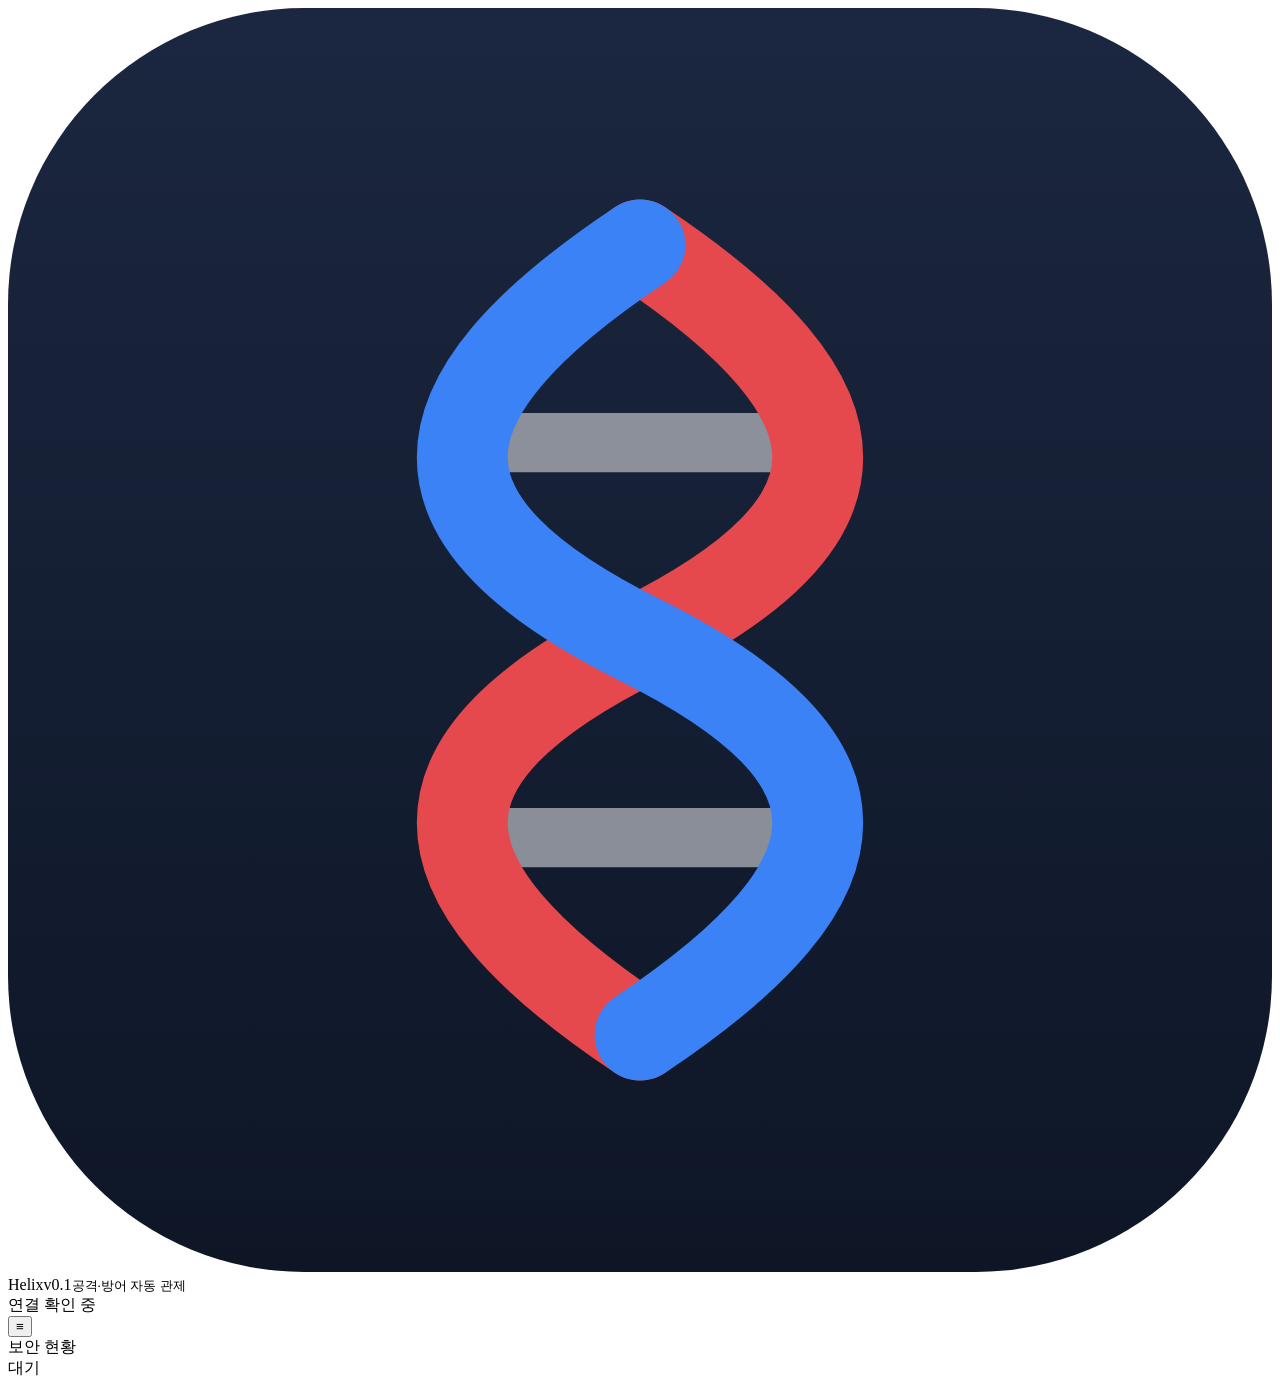
==== orchestrator/dashboard/static/index.html @ 940997bd "feat(dashboard): 이중나선 로고·파비콘 + 판정 워딩 전문화 - 브랜드 마크를 이중나선(공격 빨강·방어 파랑 두 가닥, 흰 가로대) SVG 로고로 교체,   같은 마크" ====
<!doctype html>
<html lang="ko">
<head>
  <meta charset="utf-8">
  <meta name="viewport" content="width=device-width, initial-scale=1">
  <title>Helix</title>
  <link rel="icon" type="image/svg+xml" href="/static/favicon.svg">
  <link rel="stylesheet" href="/static/app.css">
</head>
<body>
  <div class="app">
    <aside class="sidebar" id="sidebar">
      <div class="brand">
        <svg class="brand-mark" viewBox="0 0 32 32" fill="none" role="img" aria-label="Helix">
          <defs><linearGradient id="hxbg2" x1="0" y1="0" x2="0" y2="32" gradientUnits="userSpaceOnUse"><stop stop-color="#1b2740"/><stop offset="1" stop-color="#0e1626"/></linearGradient></defs>
          <rect width="32" height="32" rx="7.5" fill="url(#hxbg2)"/>
          <line x1="11.2" y1="11" x2="20.8" y2="11" stroke="#fff" stroke-opacity="0.5" stroke-width="1.5" stroke-linecap="round"/>
          <line x1="11.2" y1="21" x2="20.8" y2="21" stroke="#fff" stroke-opacity="0.5" stroke-width="1.5" stroke-linecap="round"/>
          <path d="M16 6C22 10 22 13 16 16C10 19 10 22 16 26" stroke="#e5484d" stroke-width="2.3" stroke-linecap="round"/>
          <path d="M16 6C10 10 10 13 16 16C22 19 22 22 16 26" stroke="#3b82f6" stroke-width="2.3" stroke-linecap="round"/>
        </svg>
        <span class="brand-text"><span class="brand-name">Helix<span class="brand-tag">v0.1</span></span><small>공격·방어 자동 관제</small></span>
      </div>
      <nav class="nav" id="nav" aria-label="주 메뉴"></nav>
      <div class="sidebar-foot">
        <span class="mono" id="conn-dot"></span>
        <span id="conn-text" class="mono">연결 확인 중</span>
      </div>
    </aside>

    <main class="main">
      <header class="topbar" id="topbar">
        <button class="nav-toggle" id="nav-toggle" aria-label="메뉴" aria-expanded="false">≡</button>
        <div class="topbar-title" id="page-title">보안 현황</div>
        <div class="topbar-status" id="run-status">
          <span class="run-pill" id="run-pill"><span class="run-dot"></span><span id="run-pill-text">대기</span></span>
        </div>
      </header>
      <div class="view" id="view"></div>
    </main>
  </div>

  <script src="/static/app.js"></script>
</body>
</html>
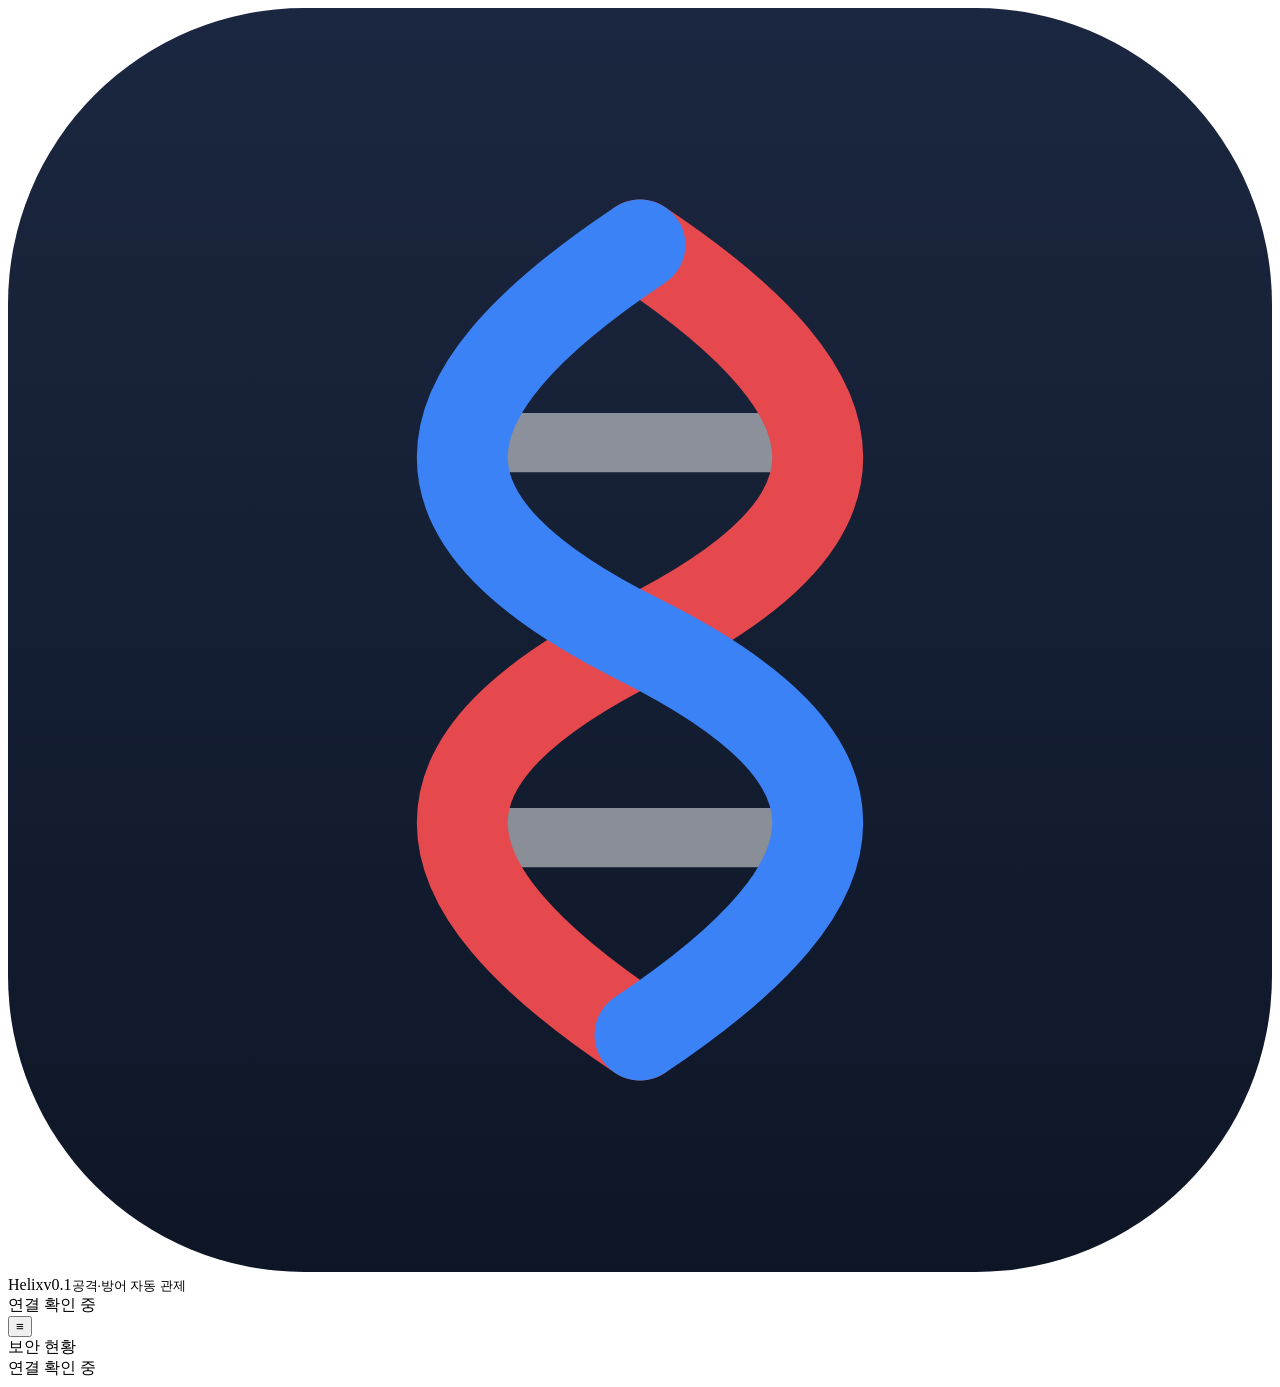
==== commit d19c8022: "dashboard: 상단 상태바 · 공격 저널 탭 · 그래프 상태표기 수정 · 실행별 로그 분리 실행별 분리(현재 실행만 표시) - fresh 시작 시 지난 실행 로그를 지우지 않" ====
--- a/orchestrator/dashboard/static/index.html
+++ b/orchestrator/dashboard/static/index.html
@@ -32,9 +32,7 @@
       <header class="topbar" id="topbar">
         <button class="nav-toggle" id="nav-toggle" aria-label="메뉴" aria-expanded="false">≡</button>
         <div class="topbar-title" id="page-title">보안 현황</div>
-        <div class="topbar-status" id="run-status">
-          <span class="run-pill" id="run-pill"><span class="run-dot"></span><span id="run-pill-text">대기</span></span>
-        </div>
+        <div class="topbar-status" id="run-status"><div class="sbar"><span class="sbar-state"><span class="sbar-dot"></span>연결 확인 중</span></div></div>
       </header>
       <div class="view" id="view"></div>
     </main>
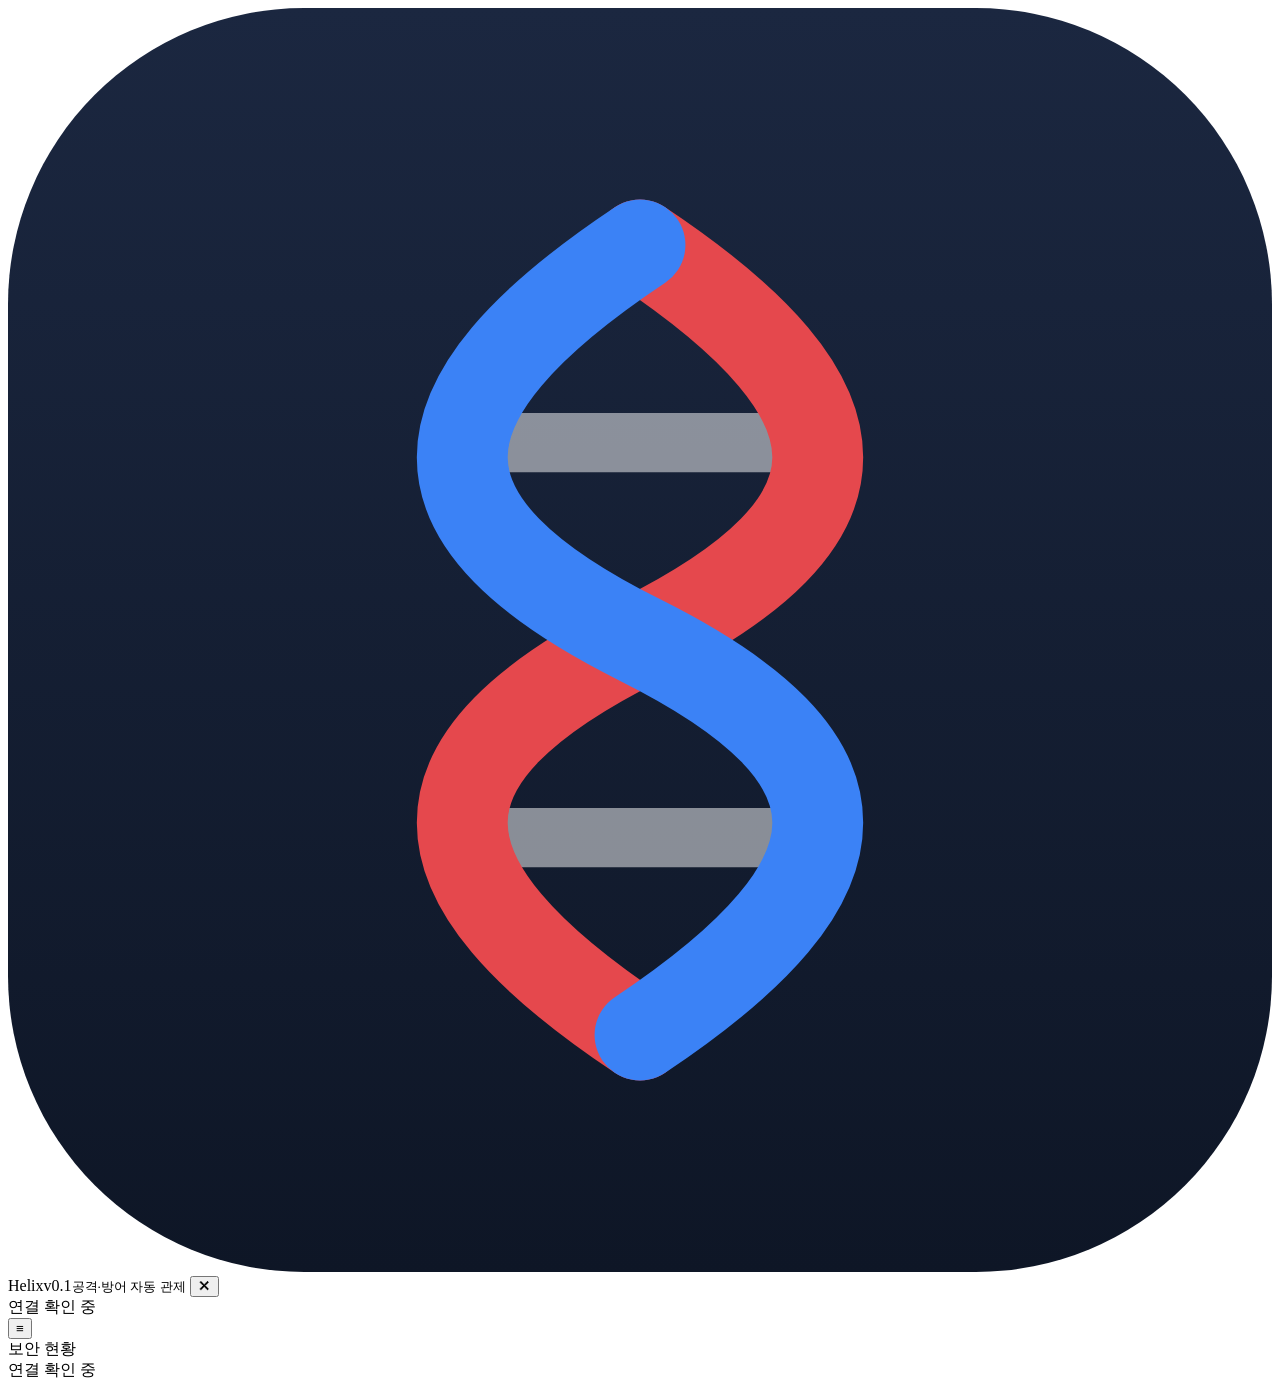
==== commit 5cd7d442: "대시보드: 공격 저널 경로 버그 수정(의도 외 원인) · 로그 회차 분리 · 사이드바 닫기 공격 저널 '의도 외' 범벅의 진짜 원인 - 스트리머가 attack_journal.jso" ====
--- a/orchestrator/dashboard/static/index.html
+++ b/orchestrator/dashboard/static/index.html
@@ -20,6 +20,7 @@
           <path d="M16 6C10 10 10 13 16 16C22 19 22 22 16 26" stroke="#3b82f6" stroke-width="2.3" stroke-linecap="round"/>
         </svg>
         <span class="brand-text"><span class="brand-name">Helix<span class="brand-tag">v0.1</span></span><small>공격·방어 자동 관제</small></span>
+        <button class="sidebar-close" id="sidebar-close" aria-label="메뉴 닫기">✕</button>
       </div>
       <nav class="nav" id="nav" aria-label="주 메뉴"></nav>
       <div class="sidebar-foot">
@@ -27,6 +28,7 @@
         <span id="conn-text" class="mono">연결 확인 중</span>
       </div>
     </aside>
+    <div class="sidebar-backdrop" id="sidebar-backdrop"></div>
 
     <main class="main">
       <header class="topbar" id="topbar">
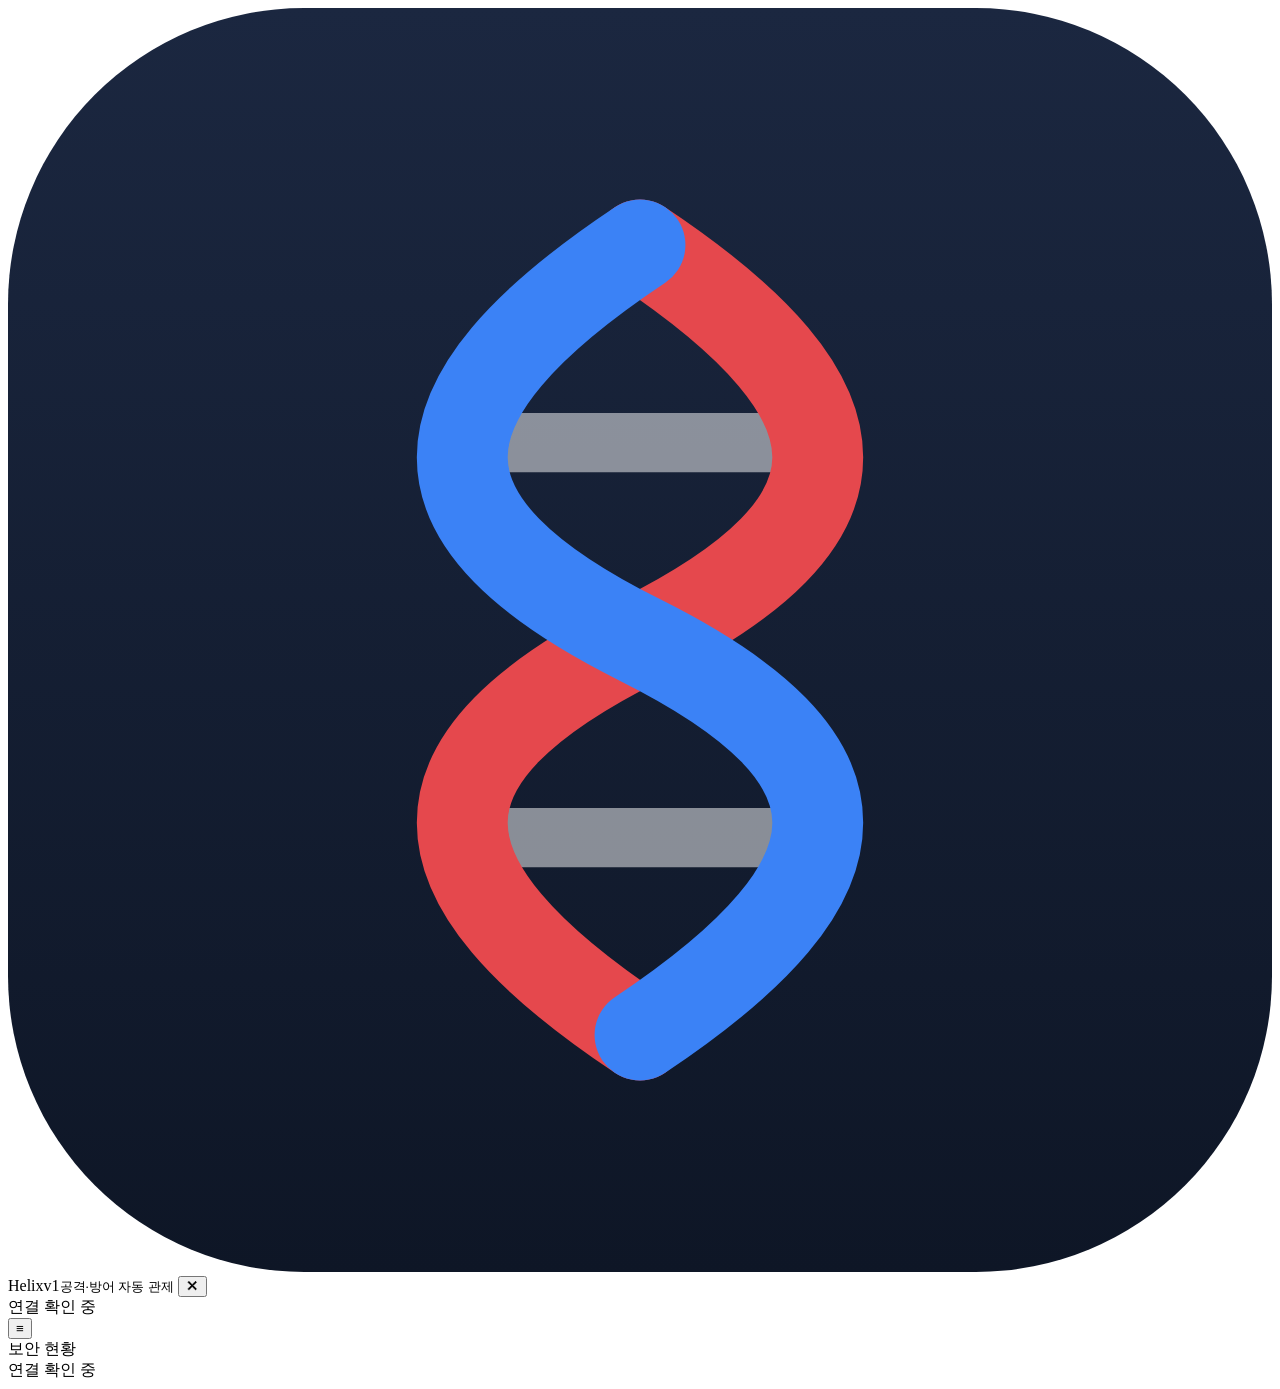
==== commit 2b2ca18c: "feat(dashboard): 좌상단 빌드 버전 표시 + 서버 불일치(재시작 필요) 경고 패치할 때마다 버전을 올려 '지금 보는 대시보드가 최신 코드인지'를 한눈에 확인한다. 특히" ====
--- a/orchestrator/dashboard/static/index.html
+++ b/orchestrator/dashboard/static/index.html
@@ -19,7 +19,7 @@
           <path d="M16 6C22 10 22 13 16 16C10 19 10 22 16 26" stroke="#e5484d" stroke-width="2.3" stroke-linecap="round"/>
           <path d="M16 6C10 10 10 13 16 16C22 19 22 22 16 26" stroke="#3b82f6" stroke-width="2.3" stroke-linecap="round"/>
         </svg>
-        <span class="brand-text"><span class="brand-name">Helix<span class="brand-tag">v0.1</span></span><small>공격·방어 자동 관제</small></span>
+        <span class="brand-text"><span class="brand-name">Helix<span class="brand-tag" id="build-tag" title="빌드 버전">v1</span></span><small>공격·방어 자동 관제</small></span>
         <button class="sidebar-close" id="sidebar-close" aria-label="메뉴 닫기">✕</button>
       </div>
       <nav class="nav" id="nav" aria-label="주 메뉴"></nav>
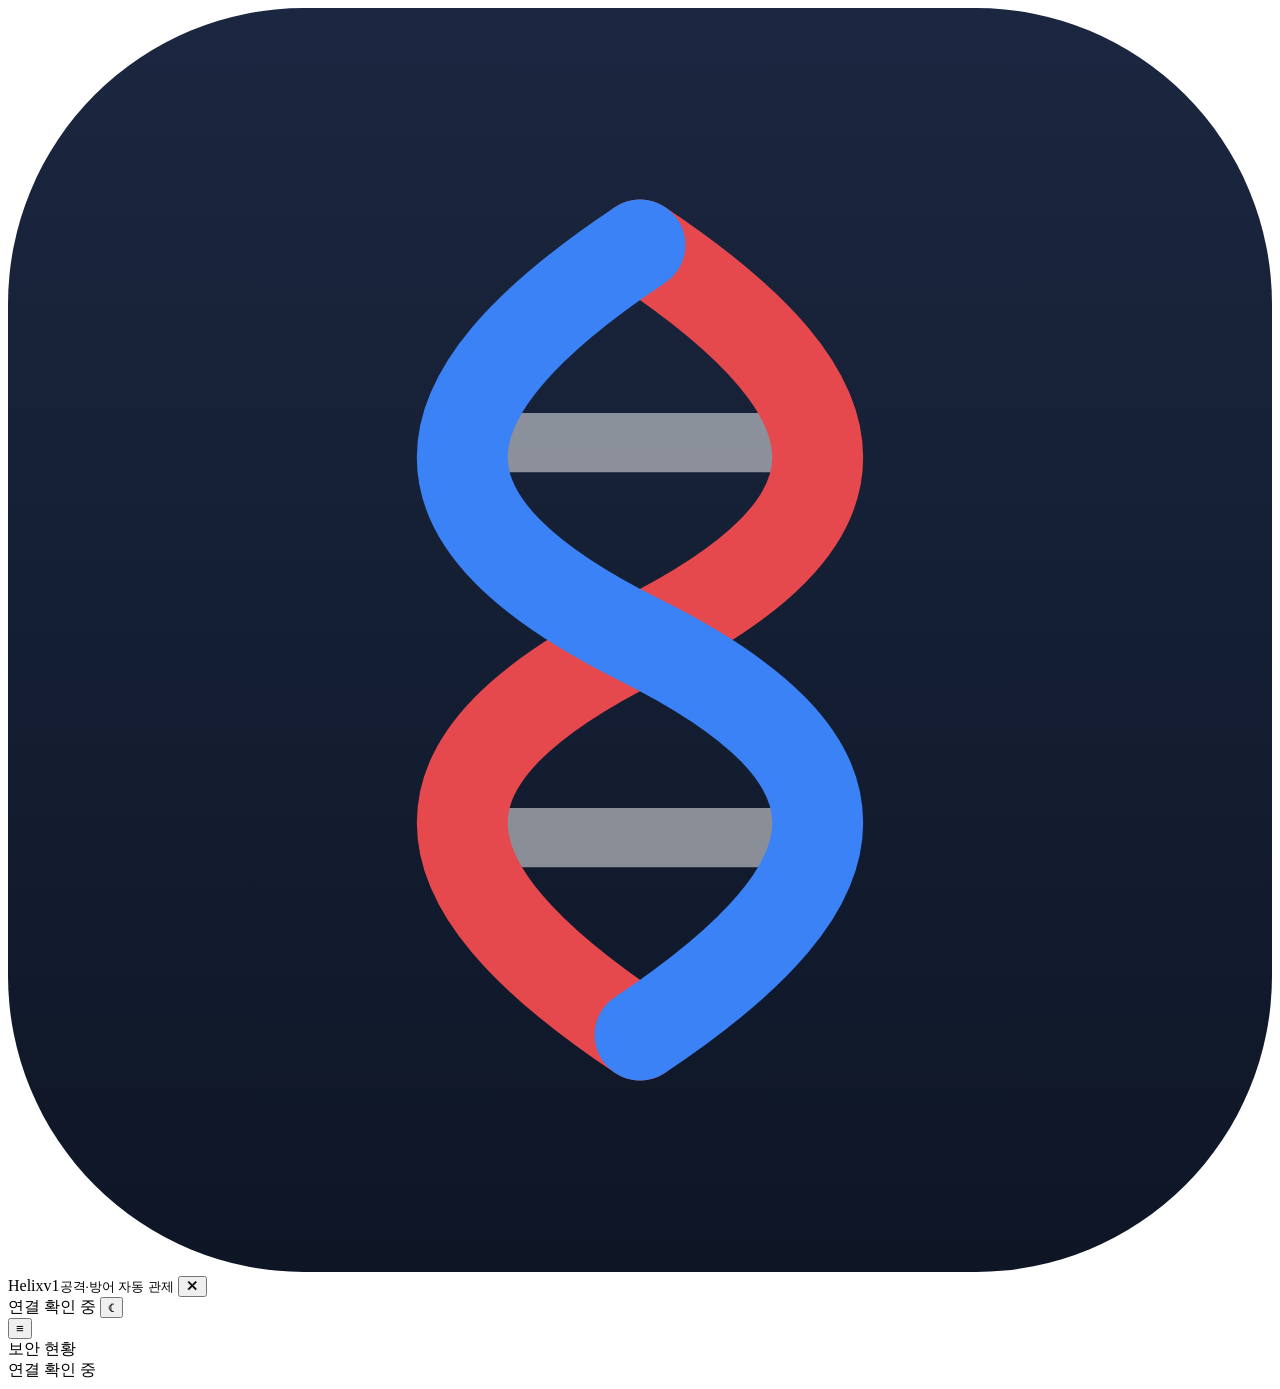
==== commit 59a7b71e: "feat(dashboard): 수동 다크모드 토글 추가 (v19) 사이드바 하단에 ☾/☀ 토글 버튼 — localStorage 저장으로 재접속 시 유지. CSS 변수 기반 다크 팔" ====
--- a/orchestrator/dashboard/static/index.html
+++ b/orchestrator/dashboard/static/index.html
@@ -6,6 +6,7 @@
   <title>Helix</title>
   <link rel="icon" type="image/svg+xml" href="/static/favicon.svg">
   <link rel="stylesheet" href="/static/app.css">
+  <script>if(localStorage.getItem("helix-dark")==="1")document.documentElement.classList.add("dark")</script>
 </head>
 <body>
   <div class="app">
@@ -26,6 +27,7 @@
       <div class="sidebar-foot">
         <span class="mono" id="conn-dot"></span>
         <span id="conn-text" class="mono">연결 확인 중</span>
+        <button class="theme-toggle" id="theme-btn" title="다크모드 전환" aria-label="다크모드 전환">☾</button>
       </div>
     </aside>
     <div class="sidebar-backdrop" id="sidebar-backdrop"></div>
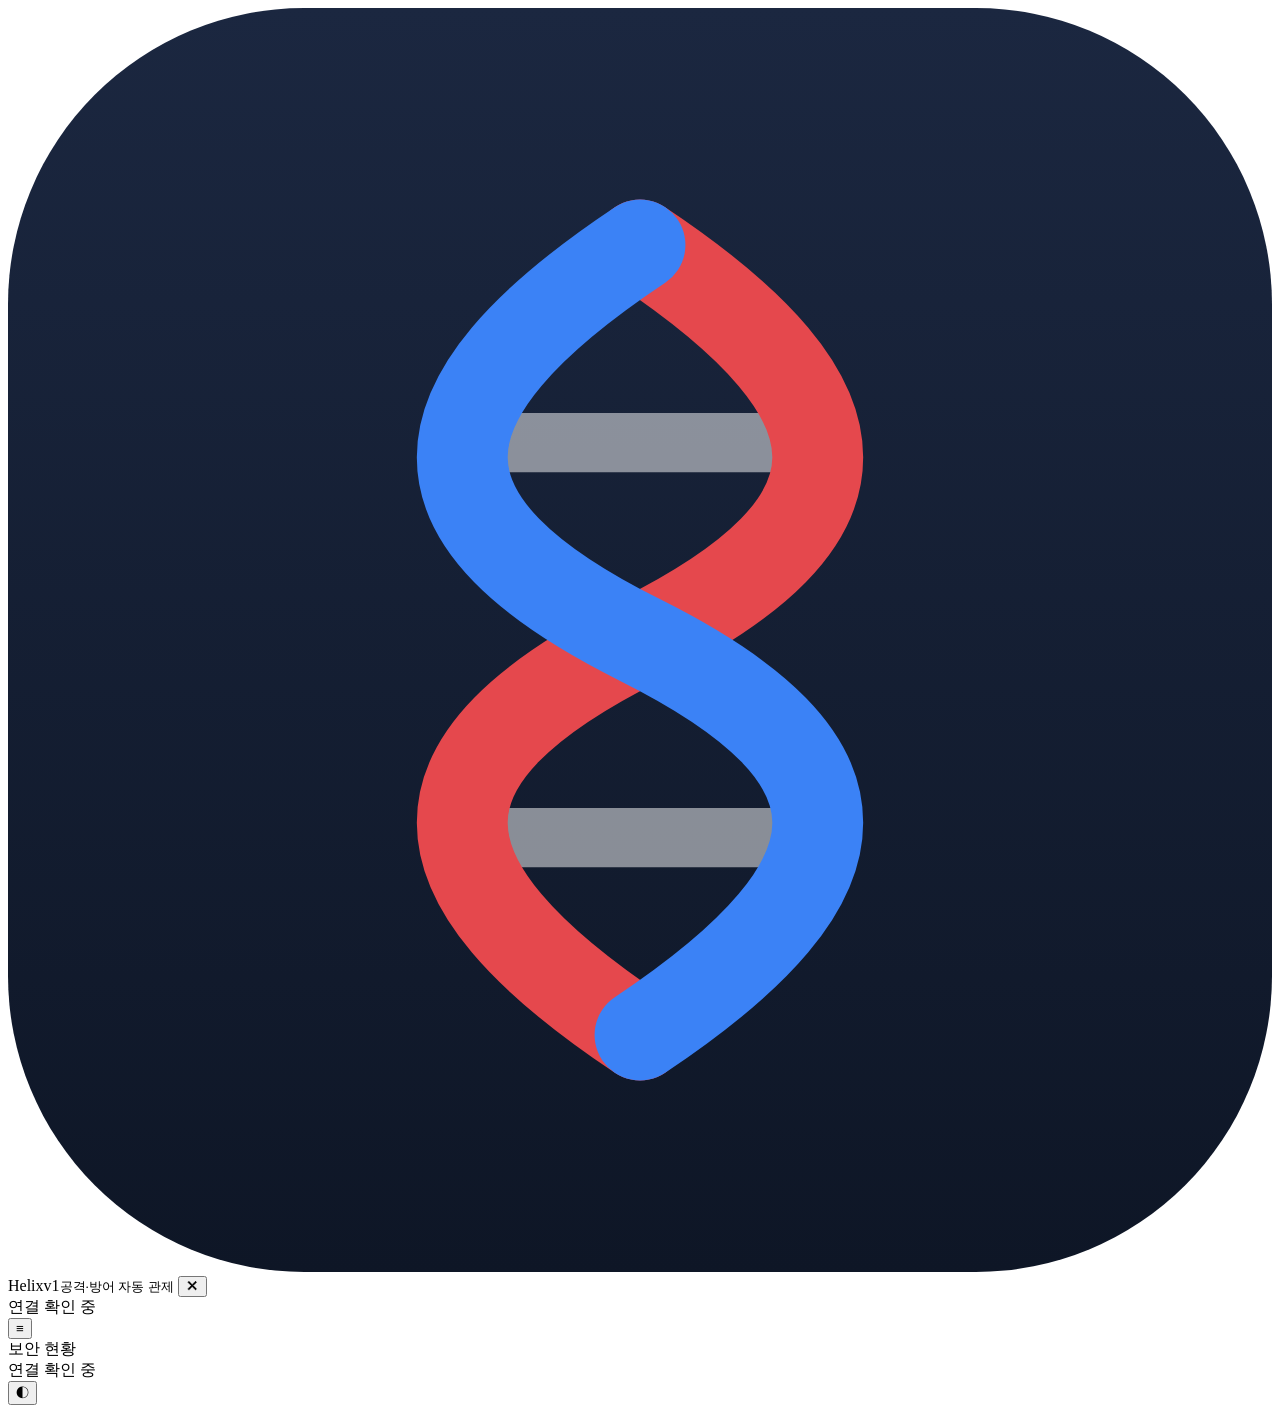
==== commit dee9a1a1: "대시보드 v19: 다크 테마 + 라이트·다크 토글 - app.css: data-theme="dark" 팔레트(토큰 재정의) — 표면·텍스트·의미색·그림자   전면 다크. 토큰 밖 " ====
--- a/orchestrator/dashboard/static/index.html
+++ b/orchestrator/dashboard/static/index.html
@@ -6,7 +6,8 @@
   <title>Helix</title>
   <link rel="icon" type="image/svg+xml" href="/static/favicon.svg">
   <link rel="stylesheet" href="/static/app.css">
-  <script>if(localStorage.getItem("helix-dark")==="1")document.documentElement.classList.add("dark")</script>
+  <script>/* 테마 초기화 — 페인트 전 적용(깜빡임 방지). 저장값 없으면 OS 설정 따름. */
+    (function(){try{var t=localStorage.getItem('helix-theme');if(t!=='dark'&&t!=='light')t=matchMedia('(prefers-color-scheme: dark)').matches?'dark':'light';document.documentElement.setAttribute('data-theme',t);}catch(e){}})();</script>
 </head>
 <body>
   <div class="app">
@@ -27,7 +28,6 @@
       <div class="sidebar-foot">
         <span class="mono" id="conn-dot"></span>
         <span id="conn-text" class="mono">연결 확인 중</span>
-        <button class="theme-toggle" id="theme-btn" title="다크모드 전환" aria-label="다크모드 전환">☾</button>
       </div>
     </aside>
     <div class="sidebar-backdrop" id="sidebar-backdrop"></div>
@@ -37,6 +37,7 @@
         <button class="nav-toggle" id="nav-toggle" aria-label="메뉴" aria-expanded="false">≡</button>
         <div class="topbar-title" id="page-title">보안 현황</div>
         <div class="topbar-status" id="run-status"><div class="sbar"><span class="sbar-state"><span class="sbar-dot"></span>연결 확인 중</span></div></div>
+        <button class="theme-toggle" id="theme-toggle" aria-label="다크·라이트 전환" title="다크·라이트 전환">◐</button>
       </header>
       <div class="view" id="view"></div>
     </main>
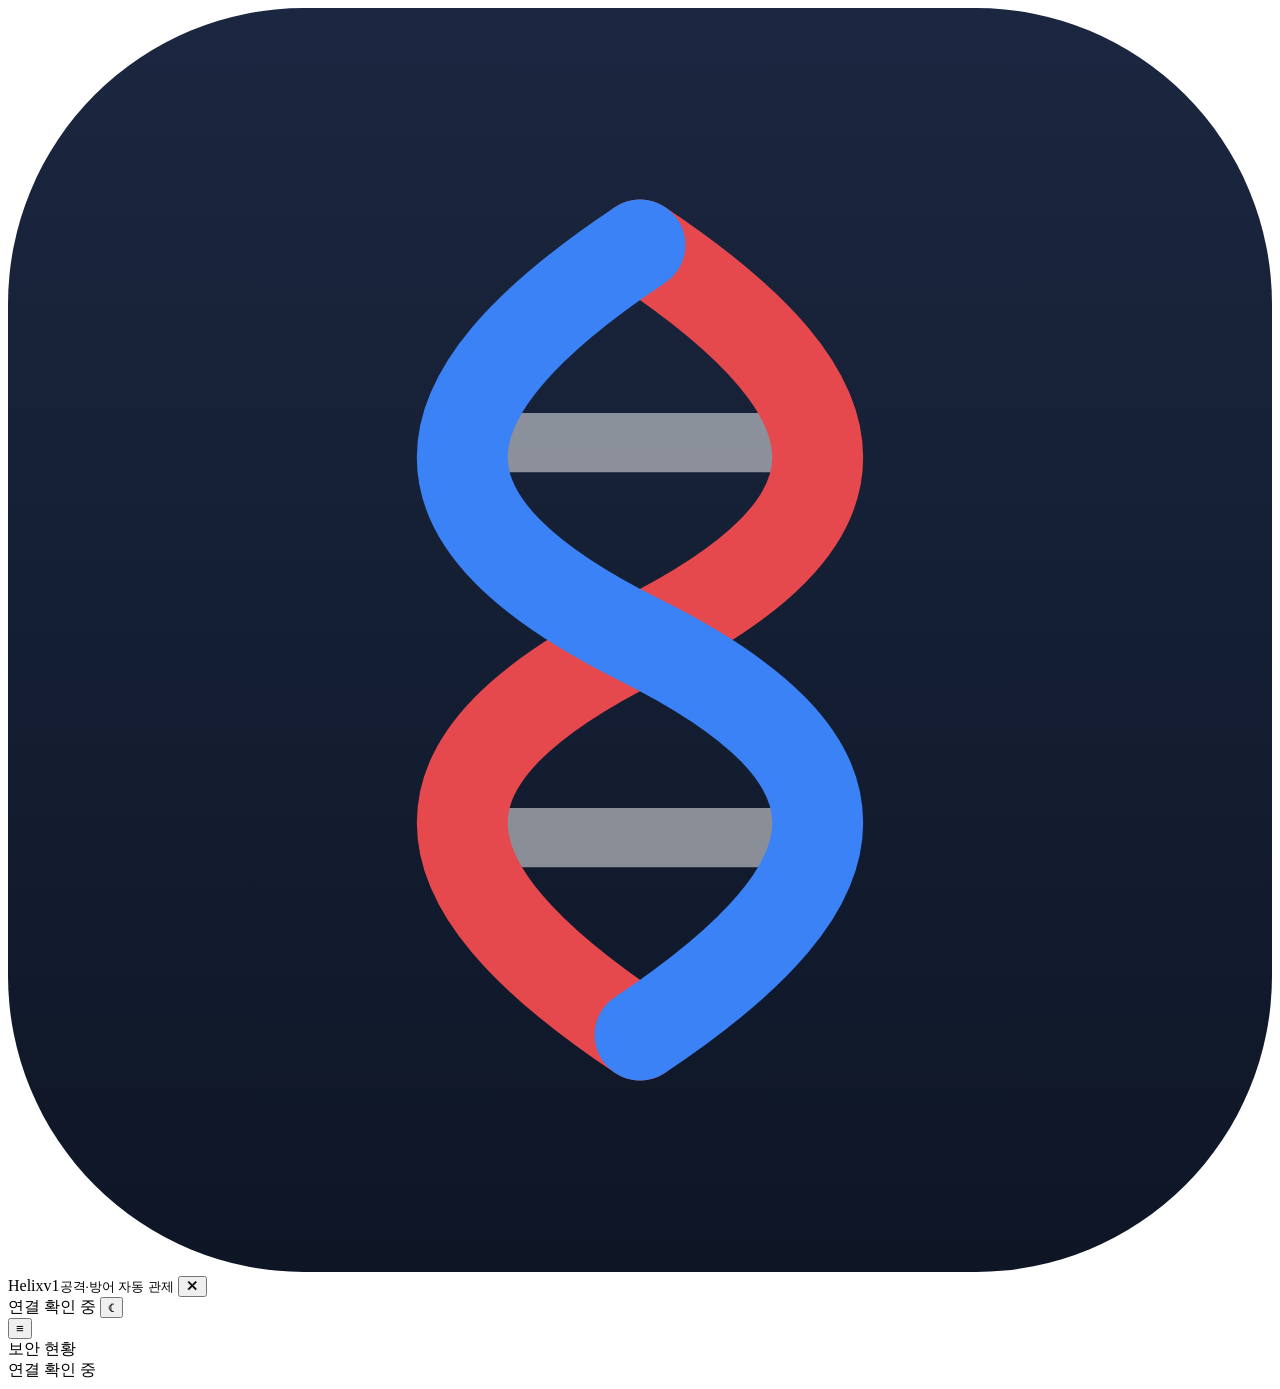
==== commit 0d2f466a: "merge: dark-mode-toggle → attack-reinforce — html.dark 방식으로 통합 (v21) 다른 세션의 data-theme 방식 잔재 제거(CSS " ====
--- a/orchestrator/dashboard/static/index.html
+++ b/orchestrator/dashboard/static/index.html
@@ -6,8 +6,7 @@
   <title>Helix</title>
   <link rel="icon" type="image/svg+xml" href="/static/favicon.svg">
   <link rel="stylesheet" href="/static/app.css">
-  <script>/* 테마 초기화 — 페인트 전 적용(깜빡임 방지). 저장값 없으면 OS 설정 따름. */
-    (function(){try{var t=localStorage.getItem('helix-theme');if(t!=='dark'&&t!=='light')t=matchMedia('(prefers-color-scheme: dark)').matches?'dark':'light';document.documentElement.setAttribute('data-theme',t);}catch(e){}})();</script>
+  <script>if(localStorage.getItem("helix-dark")==="1")document.documentElement.classList.add("dark")</script>
 </head>
 <body>
   <div class="app">
@@ -28,6 +27,7 @@
       <div class="sidebar-foot">
         <span class="mono" id="conn-dot"></span>
         <span id="conn-text" class="mono">연결 확인 중</span>
+        <button class="theme-toggle" id="theme-btn" title="다크모드 전환" aria-label="다크모드 전환">☾</button>
       </div>
     </aside>
     <div class="sidebar-backdrop" id="sidebar-backdrop"></div>
@@ -37,7 +37,6 @@
         <button class="nav-toggle" id="nav-toggle" aria-label="메뉴" aria-expanded="false">≡</button>
         <div class="topbar-title" id="page-title">보안 현황</div>
         <div class="topbar-status" id="run-status"><div class="sbar"><span class="sbar-state"><span class="sbar-dot"></span>연결 확인 중</span></div></div>
-        <button class="theme-toggle" id="theme-toggle" aria-label="다크·라이트 전환" title="다크·라이트 전환">◐</button>
       </header>
       <div class="view" id="view"></div>
     </main>
